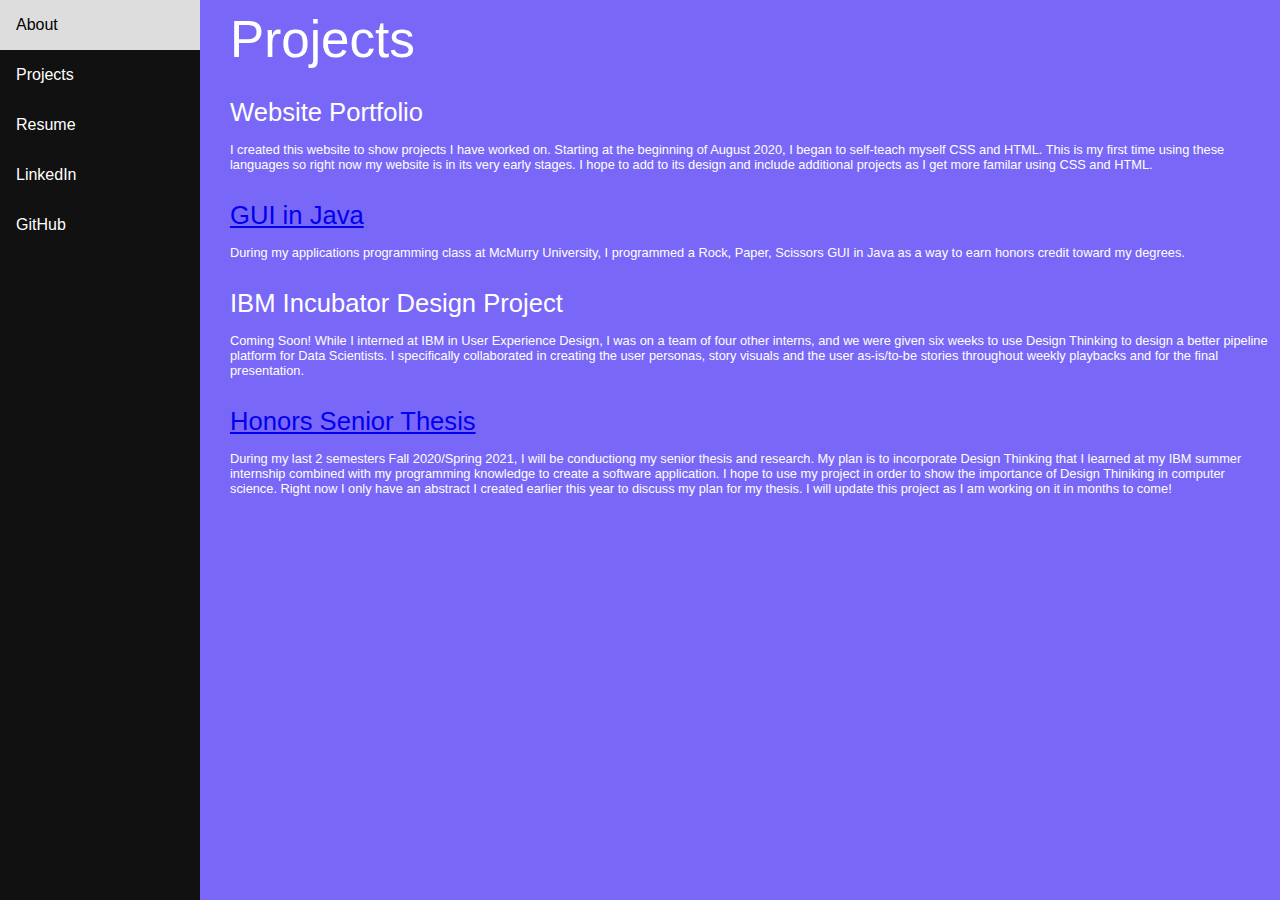
==== projects.html @ a0ac5991 "Update projects.html" ====
<!DOCTYPE html>
<html lang="en">
<head>
<title>Lydia Clarke Portfolio</title>
<meta charset="utf-8">
<meta name="viewport" content="width=device-width, initial-scale=1">
<style>
* {
  	box-sizing: border-box;
	}

body {
   	background-color:#7968F7;
  	margin: 0;
  	font-family: Arial, Helvetica, sans-serif;
	}

/* Style the side navigation */
.sidenav {
  	height: 100%;
  	width: 200px;
  	position: fixed;
  	z-index: 1;
  	top: 0;
  	left: 0;
  	background-color: #111;
  	overflow-x: hidden;
	}


/* Side navigation links */
.sidenav a {
  	color: white;
  	padding: 16px;
  	text-decoration: none;
  	display: block;
	}

/* Change color on hover */
.sidenav a:hover {
  	background-color: #ddd;
  	color: black;
	}

/* Style the content */
.content {
 	margin-left: 200px;
 	padding-left: 20px;
	color: white;
	}
.grid-container{
 	display: grid;
  	grid-template-columns: auto;
  	padding: 10px;
	}

.grid-item {
 	background-color: rgba(255, 255, 255, 0.8);
	grid-gap:10px;
  	padding: 20px;
  	text-align: center;
	
	}
img{
	max-width:100%;
	width: 290px;
	height: 387px; 
	 border-radius: 1000px;
	}
</style>
</head>
<body>

<div class="sidenav">
  <a href="index.html">About</a>
  <a href="projects.html">Projects</a>
  <a href="Lydia Clarke Resume.pdf">Resume</a>
	<a href="https://www.linkedin.com/in/lydia-clarke-bb1513195/">LinkedIn</a>
	<a href="https://github.com/ljclarke914">GitHub</a>
</div>

<div class="content">
  <div class="grid-container">
  <div class="item1" style="font-size:4vw;">Projects</div>
	<div class = "item2" style="font-size:2vw;"><br>Website Portfolio</div>
	<div class = "item3" style="font-size:1vw;"><br>I created this website to show projects I have worked on. Starting at the beginning of August 2020, I began
	  to self-teach myself CSS and HTML. This is my first time using these languages so right now my website is in its very early stages. I hope to add to its design
	  and include additional projects as I get more familar using CSS and HTML.</div>
	<div class="item4" style="font-size:2vw;"><a href="gui overview.pdf"><br>GUI in Java</a></div>  
  	<div class="item5" style="font-size:1vw;"><br>During my applications programming class at McMurry University, I programmed a Rock, Paper, Scissors GUI in Java as 
	  a way to earn honors credit toward my degrees.</div>
  	<div class="item6" style="font-size:2vw;"><br>IBM Incubator Design Project</div>
  	<div class="item7" style="font-size:1vw;"><br>Coming Soon! While I interned at IBM in User Experience Design, I was on a team of four other interns, and we were given
	  six weeks to use Design Thinking to design a better pipeline platform for Data Scientists. I specifically collaborated in creating the user personas, story visuals
	  and the user as-is/to-be stories throughout weekly playbacks and for the final presentation.</div> 
	 <div class = "item8"  style="font-size:2vw;"><a href="thesis abstract.pdf"><br>Honors Senior Thesis</a></div>
	<div class = "item9"  style="font-size:1vw;"><br>During my last 2 semesters Fall 2020/Spring 2021, I will be conductiong my senior thesis and research. My plan is
	  to incorporate Design Thinking that I learned at my IBM summer internship combined with my programming knowledge to create a software application. I hope
	  to use my project in order to show the importance of Design Thiniking in computer science. Right now I only have an abstract I created earlier this year to discuss
	  my plan for my thesis. I will update this project as I am working on it in months to come!</div>
</div>
</div>

</body>
</html>
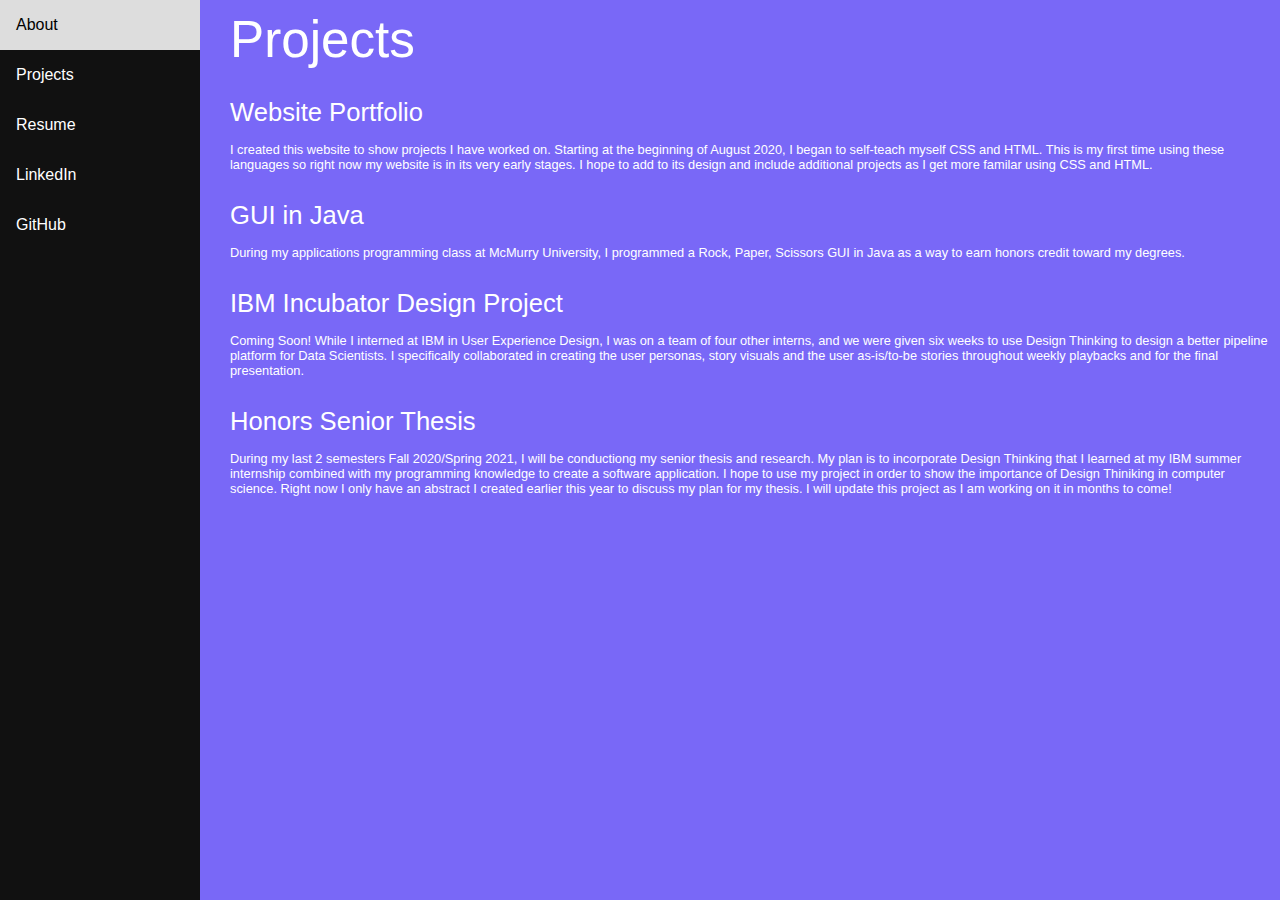
==== commit 22a7d9c3: "Update projects.html" ====
--- a/projects.html
+++ b/projects.html
@@ -67,6 +67,12 @@
 	height: 387px; 
 	 border-radius: 1000px;
 	}
+a:link {
+  	color: white;
+  	background-color: transparent;
+  	text-decoration: none;
+	}
+
 </style>
 </head>
 <body>
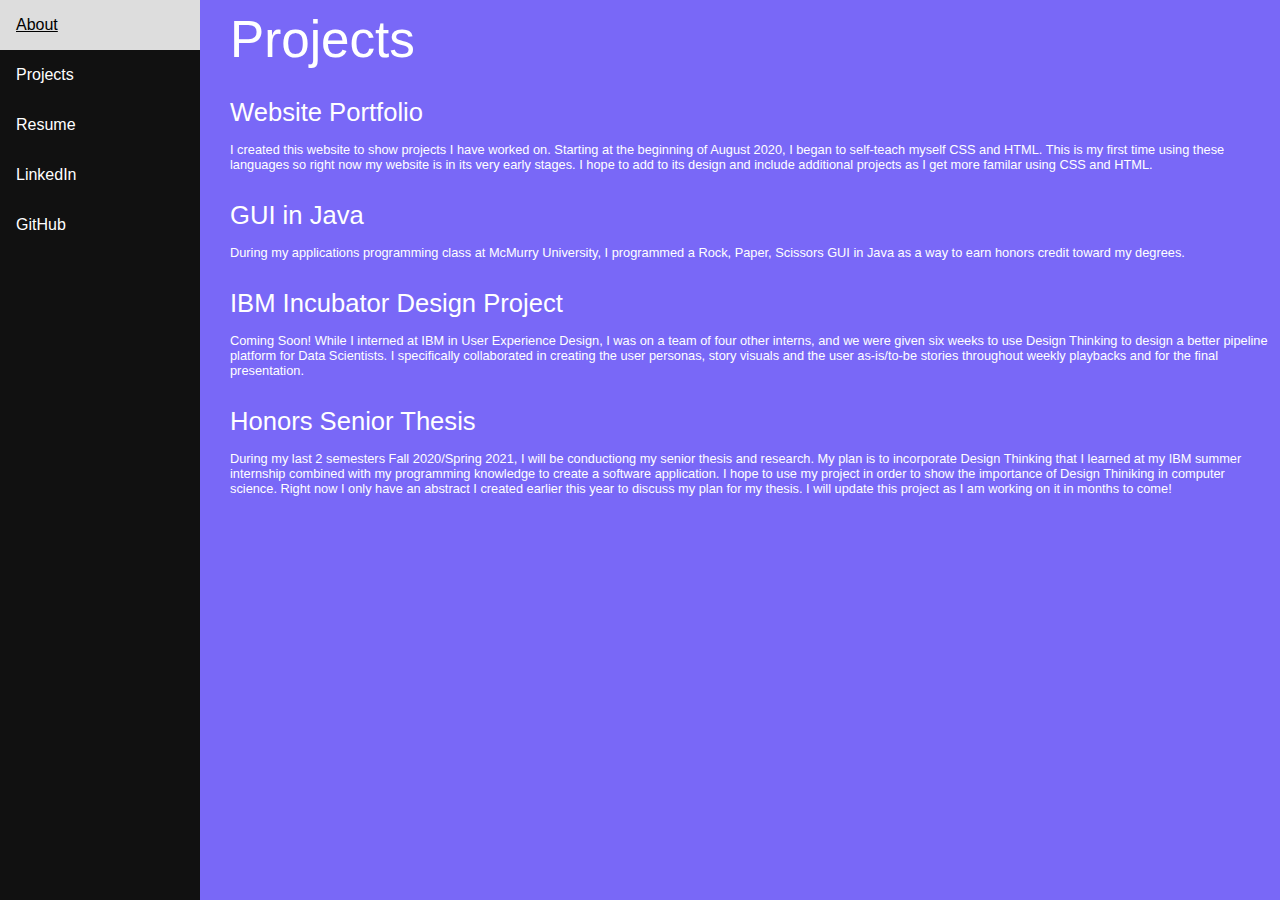
==== commit e6d9d0fd: "Update projects.html" ====
--- a/projects.html
+++ b/projects.html
@@ -72,6 +72,21 @@
   	background-color: transparent;
   	text-decoration: none;
 	}
+a:visited {
+  	color: pink;
+  	background-color: transparent;
+  	text-decoration: none;
+	}
+a:hover {
+  	color: light-blue;
+  	background-color: transparent;
+  	text-decoration: underline;
+	}
+a:active {
+  	color: yellow;
+  	background-color: transparent;
+  	text-decoration: underline;
+}
 
 </style>
 </head>
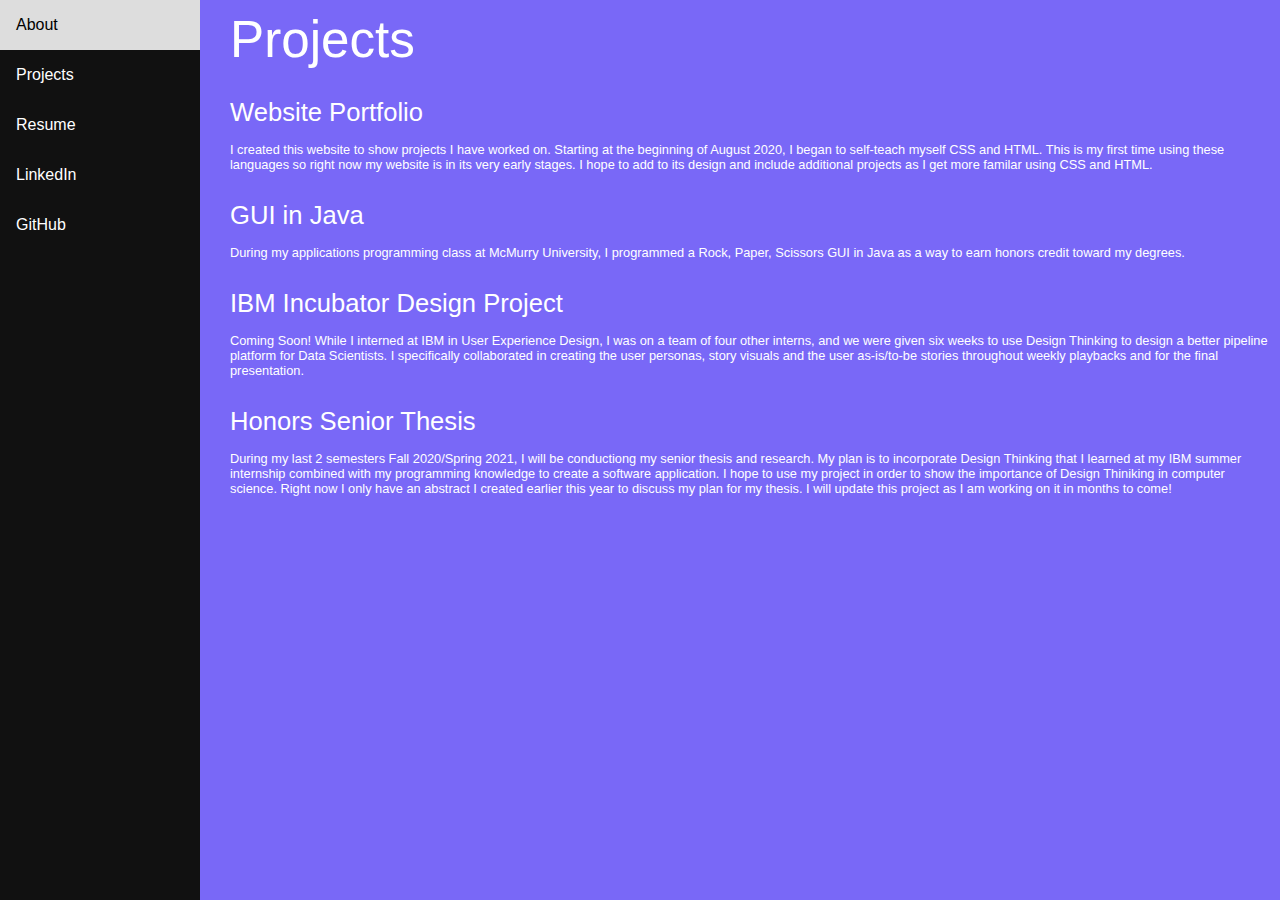
==== commit 001cf421: "Update projects.html" ====
--- a/projects.html
+++ b/projects.html
@@ -67,22 +67,22 @@
 	height: 387px; 
 	 border-radius: 1000px;
 	}
-a:link {
+a2:link {
+  	color: #242B46;
+  	background-color: transparent;
+  	text-decoration: none;
+	}
+a2:visited {
   	color: white;
   	background-color: transparent;
   	text-decoration: none;
 	}
-a:visited {
-  	color: pink;
-  	background-color: transparent;
-  	text-decoration: none;
-	}
-a:hover {
+a2:hover {
   	color: light-blue;
   	background-color: transparent;
   	text-decoration: underline;
 	}
-a:active {
+a2:active {
   	color: yellow;
   	background-color: transparent;
   	text-decoration: underline;
@@ -107,14 +107,14 @@
 	<div class = "item3" style="font-size:1vw;"><br>I created this website to show projects I have worked on. Starting at the beginning of August 2020, I began
 	  to self-teach myself CSS and HTML. This is my first time using these languages so right now my website is in its very early stages. I hope to add to its design
 	  and include additional projects as I get more familar using CSS and HTML.</div>
-	<div class="item4" style="font-size:2vw;"><a href="gui overview.pdf"><br>GUI in Java</a></div>  
+	<div class="item4" style="font-size:2vw;"><a2 href="gui overview.pdf"><br>GUI in Java</a></div>  
   	<div class="item5" style="font-size:1vw;"><br>During my applications programming class at McMurry University, I programmed a Rock, Paper, Scissors GUI in Java as 
 	  a way to earn honors credit toward my degrees.</div>
   	<div class="item6" style="font-size:2vw;"><br>IBM Incubator Design Project</div>
   	<div class="item7" style="font-size:1vw;"><br>Coming Soon! While I interned at IBM in User Experience Design, I was on a team of four other interns, and we were given
 	  six weeks to use Design Thinking to design a better pipeline platform for Data Scientists. I specifically collaborated in creating the user personas, story visuals
 	  and the user as-is/to-be stories throughout weekly playbacks and for the final presentation.</div> 
-	 <div class = "item8"  style="font-size:2vw;"><a href="thesis abstract.pdf"><br>Honors Senior Thesis</a></div>
+	 <div class = "item8"  style="font-size:2vw;"><a2 href="thesis abstract.pdf"><br>Honors Senior Thesis</a></div>
 	<div class = "item9"  style="font-size:1vw;"><br>During my last 2 semesters Fall 2020/Spring 2021, I will be conductiong my senior thesis and research. My plan is
 	  to incorporate Design Thinking that I learned at my IBM summer internship combined with my programming knowledge to create a software application. I hope
 	  to use my project in order to show the importance of Design Thiniking in computer science. Right now I only have an abstract I created earlier this year to discuss
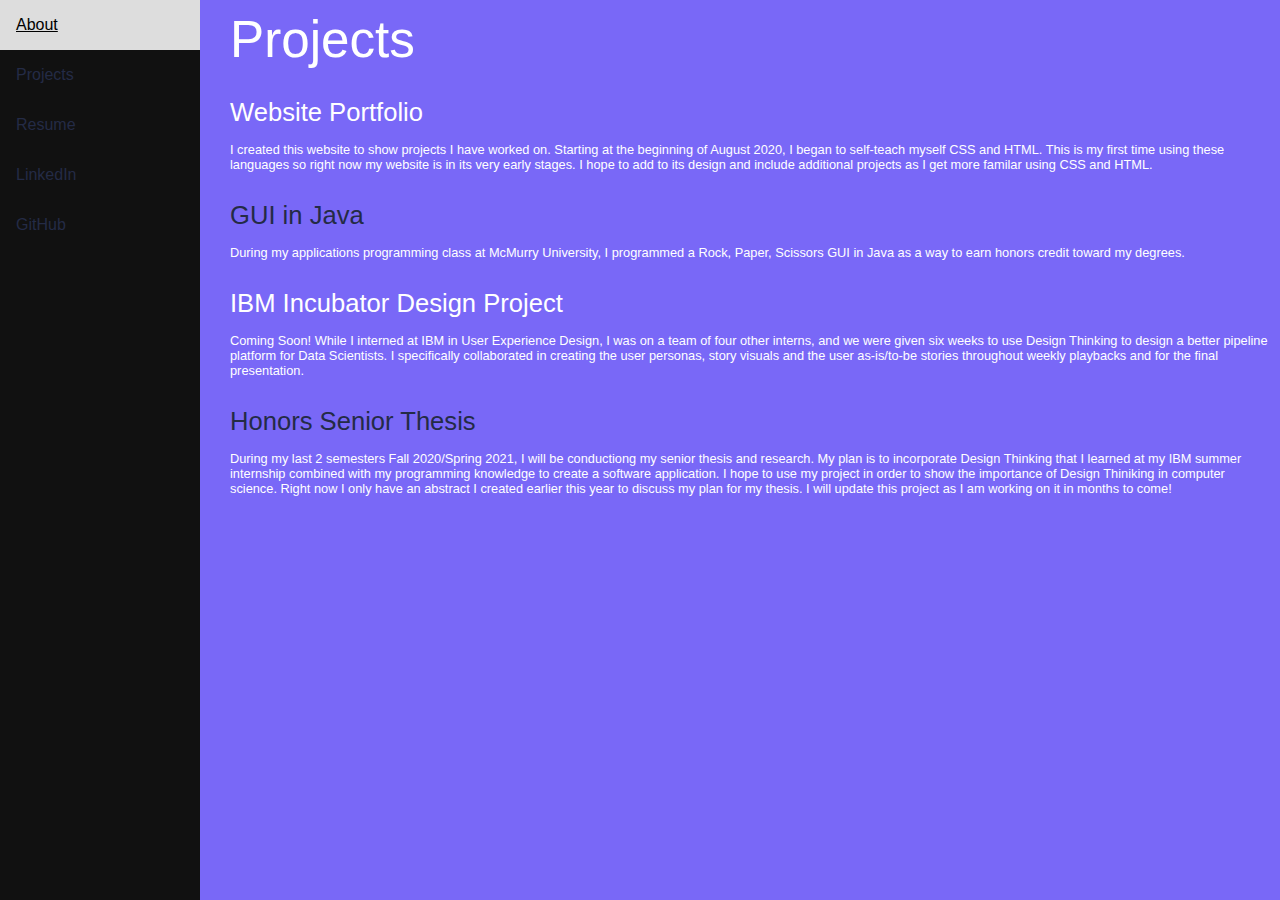
==== commit cecb40a9: "Update projects.html" ====
--- a/projects.html
+++ b/projects.html
@@ -67,22 +67,22 @@
 	height: 387px; 
 	 border-radius: 1000px;
 	}
-a2:link {
+a:link {
   	color: #242B46;
   	background-color: transparent;
   	text-decoration: none;
 	}
-a2:visited {
+a:visited {
   	color: white;
   	background-color: transparent;
   	text-decoration: none;
 	}
-a2:hover {
+a:hover {
   	color: light-blue;
   	background-color: transparent;
   	text-decoration: underline;
 	}
-a2:active {
+a:active {
   	color: yellow;
   	background-color: transparent;
   	text-decoration: underline;
@@ -107,14 +107,14 @@
 	<div class = "item3" style="font-size:1vw;"><br>I created this website to show projects I have worked on. Starting at the beginning of August 2020, I began
 	  to self-teach myself CSS and HTML. This is my first time using these languages so right now my website is in its very early stages. I hope to add to its design
 	  and include additional projects as I get more familar using CSS and HTML.</div>
-	<div class="item4" style="font-size:2vw;"><a2 href="gui overview.pdf"><br>GUI in Java</a></div>  
+	<div class="item4" style="font-size:2vw;"><a href="gui overview.pdf"><br>GUI in Java</a></div>  
   	<div class="item5" style="font-size:1vw;"><br>During my applications programming class at McMurry University, I programmed a Rock, Paper, Scissors GUI in Java as 
 	  a way to earn honors credit toward my degrees.</div>
   	<div class="item6" style="font-size:2vw;"><br>IBM Incubator Design Project</div>
   	<div class="item7" style="font-size:1vw;"><br>Coming Soon! While I interned at IBM in User Experience Design, I was on a team of four other interns, and we were given
 	  six weeks to use Design Thinking to design a better pipeline platform for Data Scientists. I specifically collaborated in creating the user personas, story visuals
 	  and the user as-is/to-be stories throughout weekly playbacks and for the final presentation.</div> 
-	 <div class = "item8"  style="font-size:2vw;"><a2 href="thesis abstract.pdf"><br>Honors Senior Thesis</a></div>
+	 <div class = "item8"  style="font-size:2vw;"><a href="thesis abstract.pdf"><br>Honors Senior Thesis</a></div>
 	<div class = "item9"  style="font-size:1vw;"><br>During my last 2 semesters Fall 2020/Spring 2021, I will be conductiong my senior thesis and research. My plan is
 	  to incorporate Design Thinking that I learned at my IBM summer internship combined with my programming knowledge to create a software application. I hope
 	  to use my project in order to show the importance of Design Thiniking in computer science. Right now I only have an abstract I created earlier this year to discuss
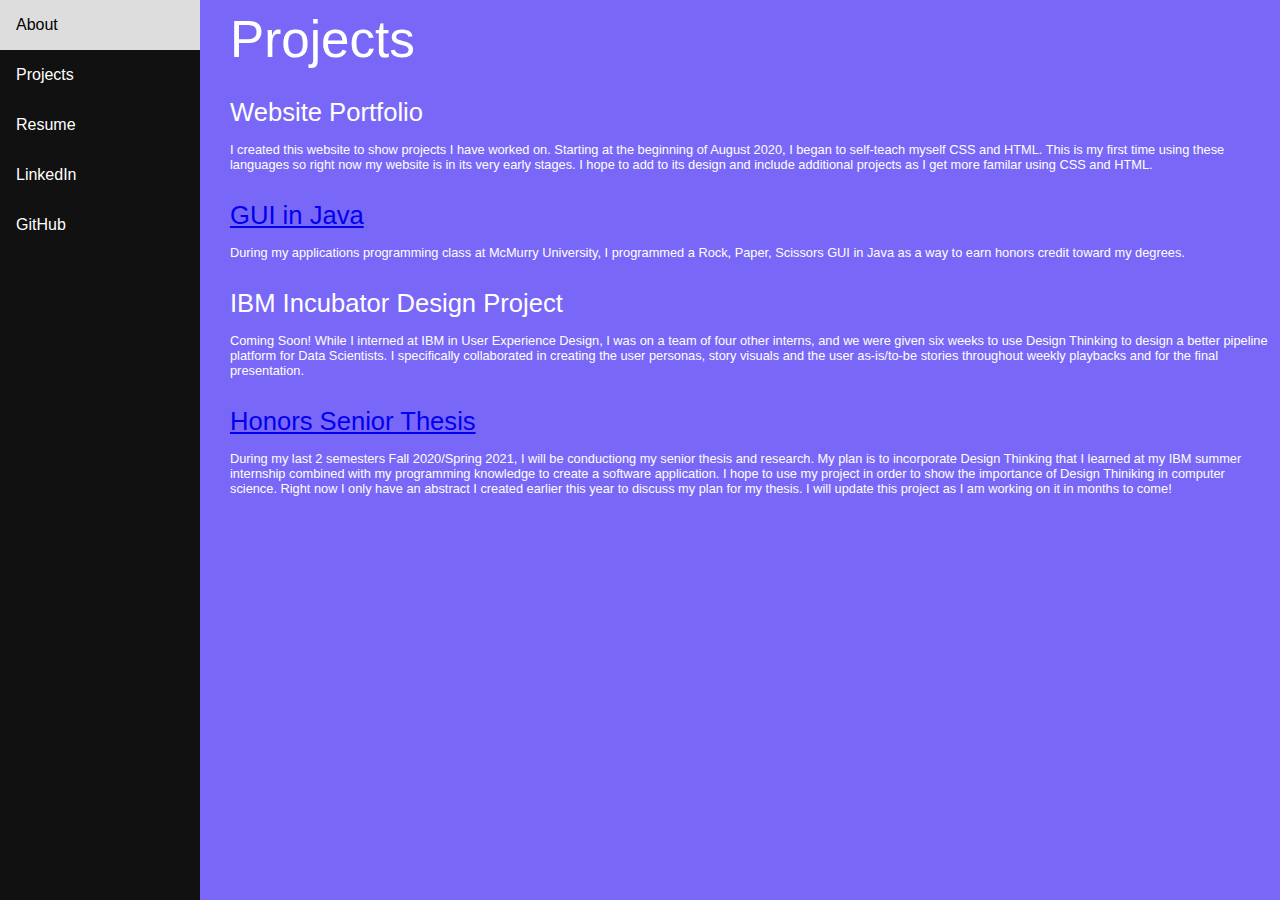
==== commit d357c932: "Update projects.html" ====
--- a/projects.html
+++ b/projects.html
@@ -67,26 +67,6 @@
 	height: 387px; 
 	 border-radius: 1000px;
 	}
-a:link {
-  	color: #242B46;
-  	background-color: transparent;
-  	text-decoration: none;
-	}
-a:visited {
-  	color: white;
-  	background-color: transparent;
-  	text-decoration: none;
-	}
-a:hover {
-  	color: light-blue;
-  	background-color: transparent;
-  	text-decoration: underline;
-	}
-a:active {
-  	color: yellow;
-  	background-color: transparent;
-  	text-decoration: underline;
-}
 
 </style>
 </head>
